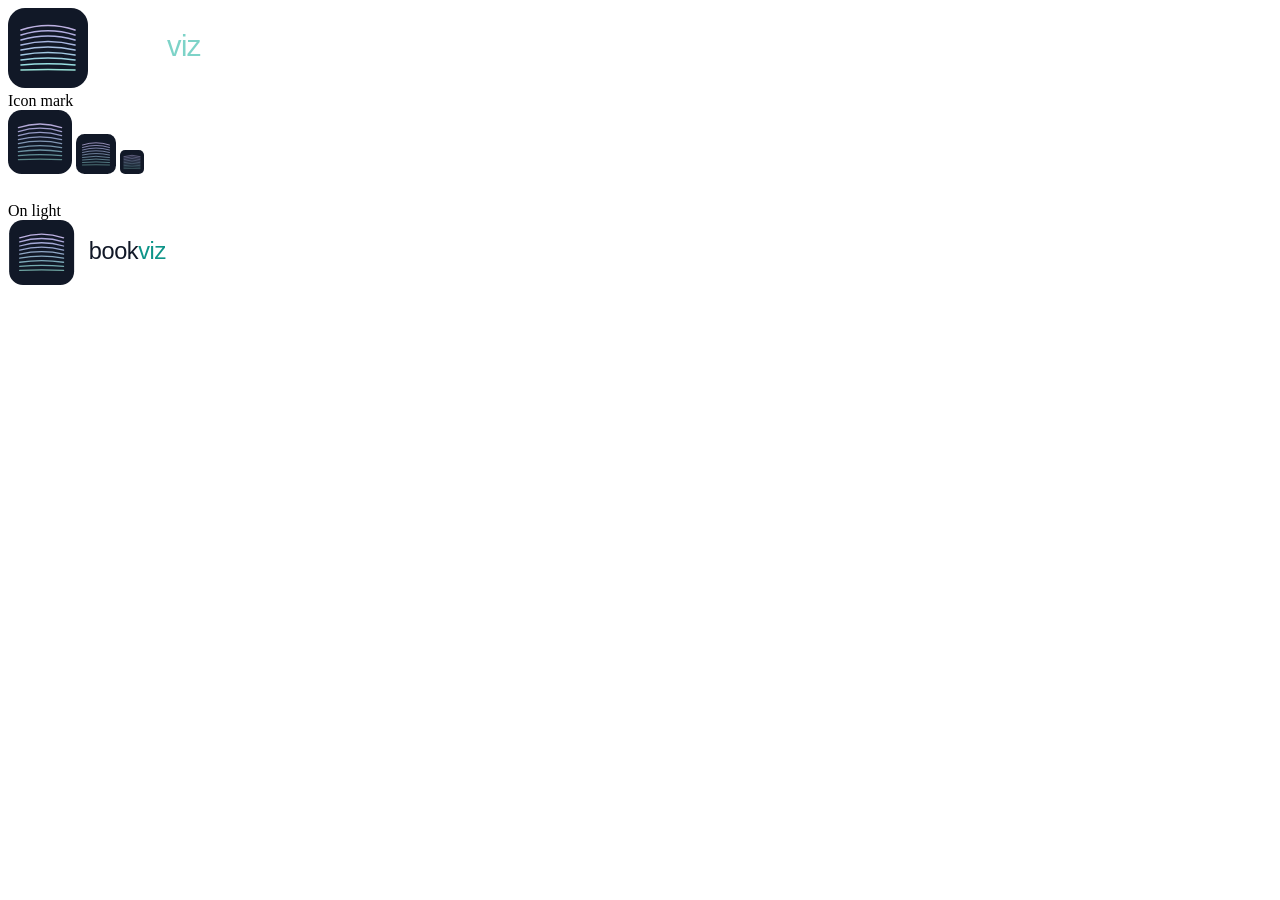
==== logo.html @ 9dd0f719 "Initial site layout + logo" ====
<!DOCTYPE html>
<html lang="en">
<head>
<meta charset="UTF-8">
<meta name="viewport" content="width=device-width, initial-scale=1.0">
<title>Bookviz — logo showcase</title>
<link rel="stylesheet" href="logo-showcase.css">
</head>
<body>

<div class="gradient-stage" id="gradient-stage">
  <div class="noise-layer"></div>

  <div class="logo-showcase">
    <!-- Full horizontal wordmark logo -->
    <div class="logo-card">
      <svg viewBox="0 0 268 80" width="268" height="80" xmlns="http://www.w3.org/2000/svg" aria-label="Bookviz" role="img">
        <style>
          .bv-line-0 { animation: bv-shimmer 5s ease-in-out 0.00s infinite; }
          .bv-line-1 { animation: bv-shimmer 5s ease-in-out 0.22s infinite; }
          .bv-line-2 { animation: bv-shimmer 5s ease-in-out 0.44s infinite; }
          .bv-line-3 { animation: bv-shimmer 5s ease-in-out 0.66s infinite; }
          .bv-line-4 { animation: bv-shimmer 5s ease-in-out 0.88s infinite; }
          .bv-line-5 { animation: bv-shimmer 5s ease-in-out 1.10s infinite; }
          .bv-line-6 { animation: bv-shimmer 5s ease-in-out 1.32s infinite; }
          .bv-line-7 { animation: bv-shimmer 5s ease-in-out 1.54s infinite; }
          .bv-line-8 { animation: bv-shimmer 5s ease-in-out 1.76s infinite; }
          @keyframes bv-shimmer { 0%, 100% { opacity: 0.55; } 50% { opacity: 1; } }
        </style>

        <rect x="0" y="0" width="80" height="80" rx="17" fill="#111827" />

        <path class="bv-line-0" d="M 13,62 Q 40,61 67,62" stroke="hsl(172, 55%, 74%)" stroke-width="1.6" stroke-linecap="round" fill="none" />
        <path class="bv-line-1" d="M 13,57 Q 40,54.5 67,57" stroke="hsl(182, 55%, 74%)" stroke-width="1.6" stroke-linecap="round" fill="none" />
        <path class="bv-line-2" d="M 13,52 Q 40,48 67,52" stroke="hsl(193, 55%, 75%)" stroke-width="1.6" stroke-linecap="round" fill="none" />
        <path class="bv-line-3" d="M 13,47 Q 40,42 67,47" stroke="hsl(203, 52%, 76%)" stroke-width="1.6" stroke-linecap="round" fill="none" />
        <path class="bv-line-4" d="M 13,42 Q 40,36 67,42" stroke="hsl(214, 50%, 77%)" stroke-width="1.6" stroke-linecap="round" fill="none" />
        <path class="bv-line-5" d="M 13,37 Q 40,30 67,37" stroke="hsl(224, 48%, 77%)" stroke-width="1.6" stroke-linecap="round" fill="none" />
        <path class="bv-line-6" d="M 13,32 Q 40,24 67,32" stroke="hsl(234, 46%, 78%)" stroke-width="1.6" stroke-linecap="round" fill="none" />
        <path class="bv-line-7" d="M 13,27 Q 40,18.5 67,27" stroke="hsl(245, 45%, 78%)" stroke-width="1.6" stroke-linecap="round" fill="none" />
        <path class="bv-line-8" d="M 13,22 Q 40,13 67,22" stroke="hsl(255, 45%, 79%)" stroke-width="1.6" stroke-linecap="round" fill="none" />

        <text x="98" y="40" dominant-baseline="middle" font-family="'DM Sans', sans-serif" font-weight="300" font-size="29" letter-spacing="-0.5">
          <tspan fill="rgba(255,255,255,0.92)">book</tspan><tspan fill="#7DD3C8">viz</tspan>
        </text>
      </svg>
    </div>

    <!-- Icon-only mark (favicons, avatars, etc.) -->
    <div class="logo-variants">
      <div class="variant-label">Icon mark</div>
      <div class="variant-row">
        <svg viewBox="0 0 80 80" width="64" height="64" xmlns="http://www.w3.org/2000/svg" aria-label="Bookviz icon">
          <rect x="0" y="0" width="80" height="80" rx="17" fill="#111827" />
          <path d="M 13,62 Q 40,61 67,62" stroke="hsl(172, 55%, 74%)" stroke-width="1.6" stroke-linecap="round" fill="none" opacity="0.55" />
          <path d="M 13,57 Q 40,54.5 67,57" stroke="hsl(182, 55%, 74%)" stroke-width="1.6" stroke-linecap="round" fill="none" opacity="0.60" />
          <path d="M 13,52 Q 40,48 67,52" stroke="hsl(193, 55%, 75%)" stroke-width="1.6" stroke-linecap="round" fill="none" opacity="0.65" />
          <path d="M 13,47 Q 40,42 67,47" stroke="hsl(203, 52%, 76%)" stroke-width="1.6" stroke-linecap="round" fill="none" opacity="0.70" />
          <path d="M 13,42 Q 40,36 67,42" stroke="hsl(214, 50%, 77%)" stroke-width="1.6" stroke-linecap="round" fill="none" opacity="0.75" />
          <path d="M 13,37 Q 40,30 67,37" stroke="hsl(224, 48%, 77%)" stroke-width="1.6" stroke-linecap="round" fill="none" opacity="0.80" />
          <path d="M 13,32 Q 40,24 67,32" stroke="hsl(234, 46%, 78%)" stroke-width="1.6" stroke-linecap="round" fill="none" opacity="0.85" />
          <path d="M 13,27 Q 40,18.5 67,27" stroke="hsl(245, 45%, 78%)" stroke-width="1.6" stroke-linecap="round" fill="none" opacity="0.90" />
          <path d="M 13,22 Q 40,13 67,22" stroke="hsl(255, 45%, 79%)" stroke-width="1.6" stroke-linecap="round" fill="none" opacity="0.95" />
        </svg>

        <svg viewBox="0 0 80 80" width="40" height="40" xmlns="http://www.w3.org/2000/svg" aria-label="Bookviz icon small">
          <rect x="0" y="0" width="80" height="80" rx="17" fill="#111827" />
          <path d="M 13,62 Q 40,61 67,62" stroke="hsl(172, 55%, 74%)" stroke-width="1.6" stroke-linecap="round" fill="none" opacity="0.55" />
          <path d="M 13,57 Q 40,54.5 67,57" stroke="hsl(182, 55%, 74%)" stroke-width="1.6" stroke-linecap="round" fill="none" opacity="0.60" />
          <path d="M 13,52 Q 40,48 67,52" stroke="hsl(193, 55%, 75%)" stroke-width="1.6" stroke-linecap="round" fill="none" opacity="0.65" />
          <path d="M 13,47 Q 40,42 67,47" stroke="hsl(203, 52%, 76%)" stroke-width="1.6" stroke-linecap="round" fill="none" opacity="0.70" />
          <path d="M 13,42 Q 40,36 67,42" stroke="hsl(214, 50%, 77%)" stroke-width="1.6" stroke-linecap="round" fill="none" opacity="0.75" />
          <path d="M 13,37 Q 40,30 67,37" stroke="hsl(224, 48%, 77%)" stroke-width="1.6" stroke-linecap="round" fill="none" opacity="0.80" />
          <path d="M 13,32 Q 40,24 67,32" stroke="hsl(234, 46%, 78%)" stroke-width="1.6" stroke-linecap="round" fill="none" opacity="0.85" />
          <path d="M 13,27 Q 40,18.5 67,27" stroke="hsl(245, 45%, 78%)" stroke-width="1.6" stroke-linecap="round" fill="none" opacity="0.90" />
          <path d="M 13,22 Q 40,13 67,22" stroke="hsl(255, 45%, 79%)" stroke-width="1.6" stroke-linecap="round" fill="none" opacity="0.95" />
        </svg>

        <svg viewBox="0 0 80 80" width="24" height="24" xmlns="http://www.w3.org/2000/svg" aria-label="Bookviz favicon">
          <rect x="0" y="0" width="80" height="80" rx="17" fill="#111827" />
          <path d="M 13,62 Q 40,61 67,62" stroke="hsl(172, 55%, 74%)" stroke-width="1.6" stroke-linecap="round" fill="none" opacity="0.55" />
          <path d="M 13,57 Q 40,54.5 67,57" stroke="hsl(182, 55%, 74%)" stroke-width="1.6" stroke-linecap="round" fill="none" opacity="0.60" />
          <path d="M 13,52 Q 40,48 67,52" stroke="hsl(193, 55%, 75%)" stroke-width="1.6" stroke-linecap="round" fill="none" opacity="0.65" />
          <path d="M 13,47 Q 40,42 67,47" stroke="hsl(203, 52%, 76%)" stroke-width="1.6" stroke-linecap="round" fill="none" opacity="0.70" />
          <path d="M 13,42 Q 40,36 67,42" stroke="hsl(214, 50%, 77%)" stroke-width="1.6" stroke-linecap="round" fill="none" opacity="0.75" />
          <path d="M 13,37 Q 40,30 67,37" stroke="hsl(224, 48%, 77%)" stroke-width="1.6" stroke-linecap="round" fill="none" opacity="0.80" />
          <path d="M 13,32 Q 40,24 67,32" stroke="hsl(234, 46%, 78%)" stroke-width="1.6" stroke-linecap="round" fill="none" opacity="0.85" />
          <path d="M 13,27 Q 40,18.5 67,27" stroke="hsl(245, 45%, 78%)" stroke-width="1.6" stroke-linecap="round" fill="none" opacity="0.90" />
          <path d="M 13,22 Q 40,13 67,22" stroke="hsl(255, 45%, 79%)" stroke-width="1.6" stroke-linecap="round" fill="none" opacity="0.95" />
        </svg>
      </div>

      <!-- Light background variant -->
      <div class="variant-label" style="margin-top:1.5rem;">On light</div>
      <div class="variant-row light-bg">
        <svg viewBox="0 0 268 80" width="220" height="65" xmlns="http://www.w3.org/2000/svg" aria-label="Bookviz light variant">
          <rect x="0" y="0" width="80" height="80" rx="17" fill="#111827" />
          <path d="M 13,62 Q 40,61 67,62" stroke="hsl(172, 55%, 74%)" stroke-width="1.6" stroke-linecap="round" fill="none" opacity="0.70" />
          <path d="M 13,57 Q 40,54.5 67,57" stroke="hsl(182, 55%, 74%)" stroke-width="1.6" stroke-linecap="round" fill="none" opacity="0.74" />
          <path d="M 13,52 Q 40,48 67,52" stroke="hsl(193, 55%, 75%)" stroke-width="1.6" stroke-linecap="round" fill="none" opacity="0.78" />
          <path d="M 13,47 Q 40,42 67,47" stroke="hsl(203, 52%, 76%)" stroke-width="1.6" stroke-linecap="round" fill="none" opacity="0.82" />
          <path d="M 13,42 Q 40,36 67,42" stroke="hsl(214, 50%, 77%)" stroke-width="1.6" stroke-linecap="round" fill="none" opacity="0.86" />
          <path d="M 13,37 Q 40,30 67,37" stroke="hsl(224, 48%, 77%)" stroke-width="1.6" stroke-linecap="round" fill="none" opacity="0.90" />
          <path d="M 13,32 Q 40,24 67,32" stroke="hsl(234, 46%, 78%)" stroke-width="1.6" stroke-linecap="round" fill="none" opacity="0.94" />
          <path d="M 13,27 Q 40,18.5 67,27" stroke="hsl(245, 45%, 78%)" stroke-width="1.6" stroke-linecap="round" fill="none" opacity="0.98" />
          <path d="M 13,22 Q 40,13 67,22" stroke="hsl(255, 45%, 79%)" stroke-width="1.6" stroke-linecap="round" fill="none" opacity="1" />
          <text x="98" y="40" dominant-baseline="middle" font-family="'DM Sans', sans-serif" font-weight="300" font-size="29" letter-spacing="-0.5">
            <tspan fill="#111827">book</tspan><tspan fill="#0D9488">viz</tspan>
          </text>
        </svg>
      </div>
    </div>
  </div>
</div>

<script src="logo-showcase.js"></script>
</body>
</html>
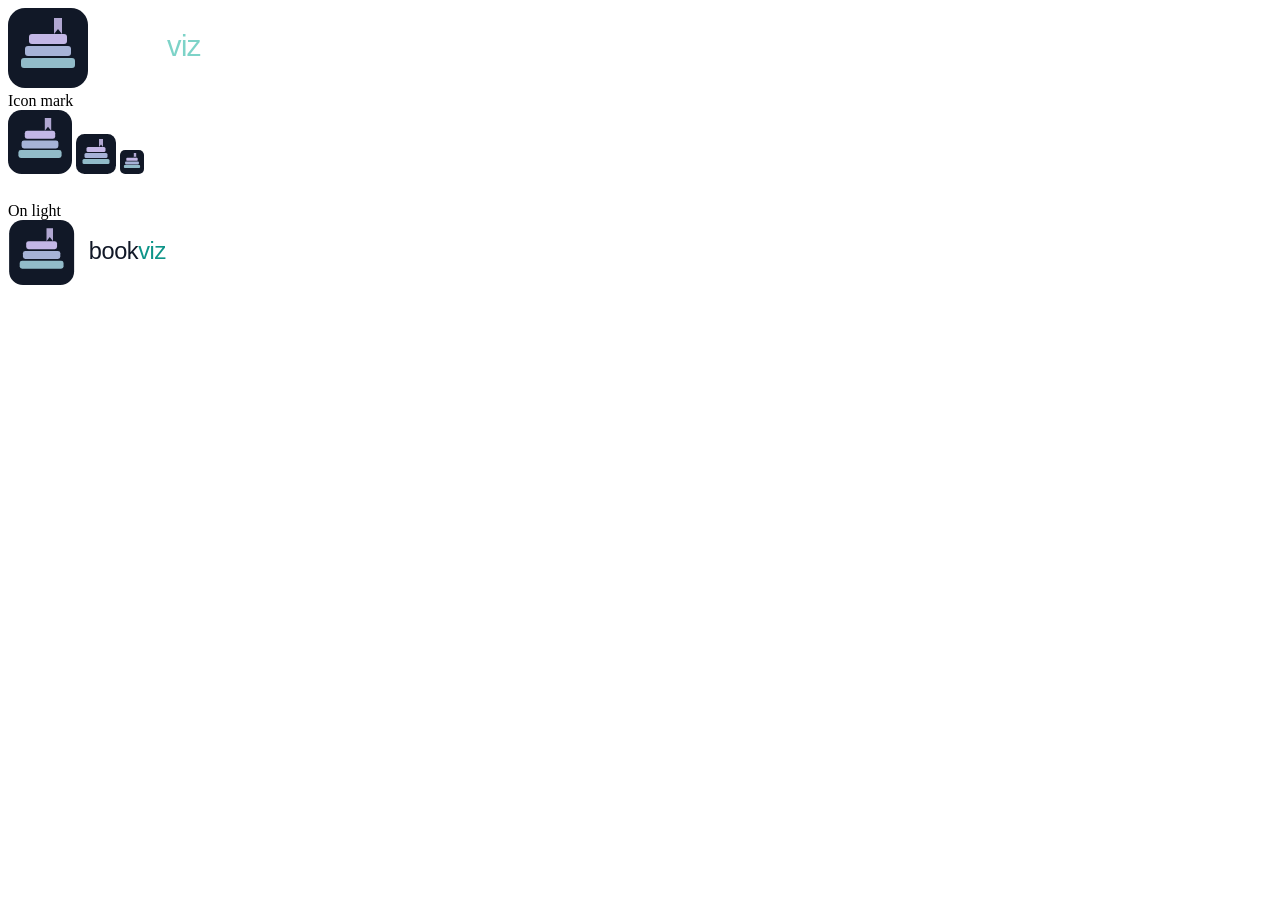
==== commit c0241028: "Styling + Setup for Taste Map" ====
--- a/logo.html
+++ b/logo.html
@@ -15,31 +15,11 @@
     <!-- Full horizontal wordmark logo -->
     <div class="logo-card">
       <svg viewBox="0 0 268 80" width="268" height="80" xmlns="http://www.w3.org/2000/svg" aria-label="Bookviz" role="img">
-        <style>
-          .bv-line-0 { animation: bv-shimmer 5s ease-in-out 0.00s infinite; }
-          .bv-line-1 { animation: bv-shimmer 5s ease-in-out 0.22s infinite; }
-          .bv-line-2 { animation: bv-shimmer 5s ease-in-out 0.44s infinite; }
-          .bv-line-3 { animation: bv-shimmer 5s ease-in-out 0.66s infinite; }
-          .bv-line-4 { animation: bv-shimmer 5s ease-in-out 0.88s infinite; }
-          .bv-line-5 { animation: bv-shimmer 5s ease-in-out 1.10s infinite; }
-          .bv-line-6 { animation: bv-shimmer 5s ease-in-out 1.32s infinite; }
-          .bv-line-7 { animation: bv-shimmer 5s ease-in-out 1.54s infinite; }
-          .bv-line-8 { animation: bv-shimmer 5s ease-in-out 1.76s infinite; }
-          @keyframes bv-shimmer { 0%, 100% { opacity: 0.55; } 50% { opacity: 1; } }
-        </style>
-
         <rect x="0" y="0" width="80" height="80" rx="17" fill="#111827" />
-
-        <path class="bv-line-0" d="M 13,62 Q 40,61 67,62" stroke="hsl(172, 55%, 74%)" stroke-width="1.6" stroke-linecap="round" fill="none" />
-        <path class="bv-line-1" d="M 13,57 Q 40,54.5 67,57" stroke="hsl(182, 55%, 74%)" stroke-width="1.6" stroke-linecap="round" fill="none" />
-        <path class="bv-line-2" d="M 13,52 Q 40,48 67,52" stroke="hsl(193, 55%, 75%)" stroke-width="1.6" stroke-linecap="round" fill="none" />
-        <path class="bv-line-3" d="M 13,47 Q 40,42 67,47" stroke="hsl(203, 52%, 76%)" stroke-width="1.6" stroke-linecap="round" fill="none" />
-        <path class="bv-line-4" d="M 13,42 Q 40,36 67,42" stroke="hsl(214, 50%, 77%)" stroke-width="1.6" stroke-linecap="round" fill="none" />
-        <path class="bv-line-5" d="M 13,37 Q 40,30 67,37" stroke="hsl(224, 48%, 77%)" stroke-width="1.6" stroke-linecap="round" fill="none" />
-        <path class="bv-line-6" d="M 13,32 Q 40,24 67,32" stroke="hsl(234, 46%, 78%)" stroke-width="1.6" stroke-linecap="round" fill="none" />
-        <path class="bv-line-7" d="M 13,27 Q 40,18.5 67,27" stroke="hsl(245, 45%, 78%)" stroke-width="1.6" stroke-linecap="round" fill="none" />
-        <path class="bv-line-8" d="M 13,22 Q 40,13 67,22" stroke="hsl(255, 45%, 79%)" stroke-width="1.6" stroke-linecap="round" fill="none" />
-
+        <rect x="13" y="50" width="54" height="10" rx="3" fill="hsl(193, 55%, 78%)" opacity="0.85" />
+        <rect x="17" y="38" width="46" height="10" rx="3" fill="hsl(224, 50%, 80%)" opacity="0.92" />
+        <rect x="21" y="26" width="38" height="10" rx="3" fill="hsl(255, 48%, 81%)" />
+        <path d="M 46,10 L 54,10 L 54,26 L 50,21 L 46,26 Z" fill="hsl(255, 48%, 81%)" opacity="0.9" />
         <text x="98" y="40" dominant-baseline="middle" font-family="'DM Sans', sans-serif" font-weight="300" font-size="29" letter-spacing="-0.5">
           <tspan fill="rgba(255,255,255,0.92)">book</tspan><tspan fill="#7DD3C8">viz</tspan>
         </text>
@@ -52,41 +32,26 @@
       <div class="variant-row">
         <svg viewBox="0 0 80 80" width="64" height="64" xmlns="http://www.w3.org/2000/svg" aria-label="Bookviz icon">
           <rect x="0" y="0" width="80" height="80" rx="17" fill="#111827" />
-          <path d="M 13,62 Q 40,61 67,62" stroke="hsl(172, 55%, 74%)" stroke-width="1.6" stroke-linecap="round" fill="none" opacity="0.55" />
-          <path d="M 13,57 Q 40,54.5 67,57" stroke="hsl(182, 55%, 74%)" stroke-width="1.6" stroke-linecap="round" fill="none" opacity="0.60" />
-          <path d="M 13,52 Q 40,48 67,52" stroke="hsl(193, 55%, 75%)" stroke-width="1.6" stroke-linecap="round" fill="none" opacity="0.65" />
-          <path d="M 13,47 Q 40,42 67,47" stroke="hsl(203, 52%, 76%)" stroke-width="1.6" stroke-linecap="round" fill="none" opacity="0.70" />
-          <path d="M 13,42 Q 40,36 67,42" stroke="hsl(214, 50%, 77%)" stroke-width="1.6" stroke-linecap="round" fill="none" opacity="0.75" />
-          <path d="M 13,37 Q 40,30 67,37" stroke="hsl(224, 48%, 77%)" stroke-width="1.6" stroke-linecap="round" fill="none" opacity="0.80" />
-          <path d="M 13,32 Q 40,24 67,32" stroke="hsl(234, 46%, 78%)" stroke-width="1.6" stroke-linecap="round" fill="none" opacity="0.85" />
-          <path d="M 13,27 Q 40,18.5 67,27" stroke="hsl(245, 45%, 78%)" stroke-width="1.6" stroke-linecap="round" fill="none" opacity="0.90" />
-          <path d="M 13,22 Q 40,13 67,22" stroke="hsl(255, 45%, 79%)" stroke-width="1.6" stroke-linecap="round" fill="none" opacity="0.95" />
+          <rect x="13" y="50" width="54" height="10" rx="3" fill="hsl(193, 55%, 78%)" opacity="0.85" />
+          <rect x="17" y="38" width="46" height="10" rx="3" fill="hsl(224, 50%, 80%)" opacity="0.92" />
+          <rect x="21" y="26" width="38" height="10" rx="3" fill="hsl(255, 48%, 81%)" />
+          <path d="M 46,10 L 54,10 L 54,26 L 50,21 L 46,26 Z" fill="hsl(255, 48%, 81%)" opacity="0.9" />
         </svg>
 
         <svg viewBox="0 0 80 80" width="40" height="40" xmlns="http://www.w3.org/2000/svg" aria-label="Bookviz icon small">
           <rect x="0" y="0" width="80" height="80" rx="17" fill="#111827" />
-          <path d="M 13,62 Q 40,61 67,62" stroke="hsl(172, 55%, 74%)" stroke-width="1.6" stroke-linecap="round" fill="none" opacity="0.55" />
-          <path d="M 13,57 Q 40,54.5 67,57" stroke="hsl(182, 55%, 74%)" stroke-width="1.6" stroke-linecap="round" fill="none" opacity="0.60" />
-          <path d="M 13,52 Q 40,48 67,52" stroke="hsl(193, 55%, 75%)" stroke-width="1.6" stroke-linecap="round" fill="none" opacity="0.65" />
-          <path d="M 13,47 Q 40,42 67,47" stroke="hsl(203, 52%, 76%)" stroke-width="1.6" stroke-linecap="round" fill="none" opacity="0.70" />
-          <path d="M 13,42 Q 40,36 67,42" stroke="hsl(214, 50%, 77%)" stroke-width="1.6" stroke-linecap="round" fill="none" opacity="0.75" />
-          <path d="M 13,37 Q 40,30 67,37" stroke="hsl(224, 48%, 77%)" stroke-width="1.6" stroke-linecap="round" fill="none" opacity="0.80" />
-          <path d="M 13,32 Q 40,24 67,32" stroke="hsl(234, 46%, 78%)" stroke-width="1.6" stroke-linecap="round" fill="none" opacity="0.85" />
-          <path d="M 13,27 Q 40,18.5 67,27" stroke="hsl(245, 45%, 78%)" stroke-width="1.6" stroke-linecap="round" fill="none" opacity="0.90" />
-          <path d="M 13,22 Q 40,13 67,22" stroke="hsl(255, 45%, 79%)" stroke-width="1.6" stroke-linecap="round" fill="none" opacity="0.95" />
+          <rect x="13" y="50" width="54" height="10" rx="3" fill="hsl(193, 55%, 78%)" opacity="0.85" />
+          <rect x="17" y="38" width="46" height="10" rx="3" fill="hsl(224, 50%, 80%)" opacity="0.92" />
+          <rect x="21" y="26" width="38" height="10" rx="3" fill="hsl(255, 48%, 81%)" />
+          <path d="M 46,10 L 54,10 L 54,26 L 50,21 L 46,26 Z" fill="hsl(255, 48%, 81%)" opacity="0.9" />
         </svg>
 
         <svg viewBox="0 0 80 80" width="24" height="24" xmlns="http://www.w3.org/2000/svg" aria-label="Bookviz favicon">
           <rect x="0" y="0" width="80" height="80" rx="17" fill="#111827" />
-          <path d="M 13,62 Q 40,61 67,62" stroke="hsl(172, 55%, 74%)" stroke-width="1.6" stroke-linecap="round" fill="none" opacity="0.55" />
-          <path d="M 13,57 Q 40,54.5 67,57" stroke="hsl(182, 55%, 74%)" stroke-width="1.6" stroke-linecap="round" fill="none" opacity="0.60" />
-          <path d="M 13,52 Q 40,48 67,52" stroke="hsl(193, 55%, 75%)" stroke-width="1.6" stroke-linecap="round" fill="none" opacity="0.65" />
-          <path d="M 13,47 Q 40,42 67,47" stroke="hsl(203, 52%, 76%)" stroke-width="1.6" stroke-linecap="round" fill="none" opacity="0.70" />
-          <path d="M 13,42 Q 40,36 67,42" stroke="hsl(214, 50%, 77%)" stroke-width="1.6" stroke-linecap="round" fill="none" opacity="0.75" />
-          <path d="M 13,37 Q 40,30 67,37" stroke="hsl(224, 48%, 77%)" stroke-width="1.6" stroke-linecap="round" fill="none" opacity="0.80" />
-          <path d="M 13,32 Q 40,24 67,32" stroke="hsl(234, 46%, 78%)" stroke-width="1.6" stroke-linecap="round" fill="none" opacity="0.85" />
-          <path d="M 13,27 Q 40,18.5 67,27" stroke="hsl(245, 45%, 78%)" stroke-width="1.6" stroke-linecap="round" fill="none" opacity="0.90" />
-          <path d="M 13,22 Q 40,13 67,22" stroke="hsl(255, 45%, 79%)" stroke-width="1.6" stroke-linecap="round" fill="none" opacity="0.95" />
+          <rect x="13" y="50" width="54" height="10" rx="3" fill="hsl(193, 55%, 78%)" opacity="0.85" />
+          <rect x="17" y="38" width="46" height="10" rx="3" fill="hsl(224, 50%, 80%)" opacity="0.92" />
+          <rect x="21" y="26" width="38" height="10" rx="3" fill="hsl(255, 48%, 81%)" />
+          <path d="M 46,10 L 54,10 L 54,26 L 50,21 L 46,26 Z" fill="hsl(255, 48%, 81%)" opacity="0.9" />
         </svg>
       </div>
 
@@ -95,15 +60,10 @@
       <div class="variant-row light-bg">
         <svg viewBox="0 0 268 80" width="220" height="65" xmlns="http://www.w3.org/2000/svg" aria-label="Bookviz light variant">
           <rect x="0" y="0" width="80" height="80" rx="17" fill="#111827" />
-          <path d="M 13,62 Q 40,61 67,62" stroke="hsl(172, 55%, 74%)" stroke-width="1.6" stroke-linecap="round" fill="none" opacity="0.70" />
-          <path d="M 13,57 Q 40,54.5 67,57" stroke="hsl(182, 55%, 74%)" stroke-width="1.6" stroke-linecap="round" fill="none" opacity="0.74" />
-          <path d="M 13,52 Q 40,48 67,52" stroke="hsl(193, 55%, 75%)" stroke-width="1.6" stroke-linecap="round" fill="none" opacity="0.78" />
-          <path d="M 13,47 Q 40,42 67,47" stroke="hsl(203, 52%, 76%)" stroke-width="1.6" stroke-linecap="round" fill="none" opacity="0.82" />
-          <path d="M 13,42 Q 40,36 67,42" stroke="hsl(214, 50%, 77%)" stroke-width="1.6" stroke-linecap="round" fill="none" opacity="0.86" />
-          <path d="M 13,37 Q 40,30 67,37" stroke="hsl(224, 48%, 77%)" stroke-width="1.6" stroke-linecap="round" fill="none" opacity="0.90" />
-          <path d="M 13,32 Q 40,24 67,32" stroke="hsl(234, 46%, 78%)" stroke-width="1.6" stroke-linecap="round" fill="none" opacity="0.94" />
-          <path d="M 13,27 Q 40,18.5 67,27" stroke="hsl(245, 45%, 78%)" stroke-width="1.6" stroke-linecap="round" fill="none" opacity="0.98" />
-          <path d="M 13,22 Q 40,13 67,22" stroke="hsl(255, 45%, 79%)" stroke-width="1.6" stroke-linecap="round" fill="none" opacity="1" />
+          <rect x="13" y="50" width="54" height="10" rx="3" fill="hsl(193, 55%, 78%)" opacity="0.85" />
+          <rect x="17" y="38" width="46" height="10" rx="3" fill="hsl(224, 50%, 80%)" opacity="0.92" />
+          <rect x="21" y="26" width="38" height="10" rx="3" fill="hsl(255, 48%, 81%)" />
+          <path d="M 46,10 L 54,10 L 54,26 L 50,21 L 46,26 Z" fill="hsl(255, 48%, 81%)" opacity="0.9" />
           <text x="98" y="40" dominant-baseline="middle" font-family="'DM Sans', sans-serif" font-weight="300" font-size="29" letter-spacing="-0.5">
             <tspan fill="#111827">book</tspan><tspan fill="#0D9488">viz</tspan>
           </text>
